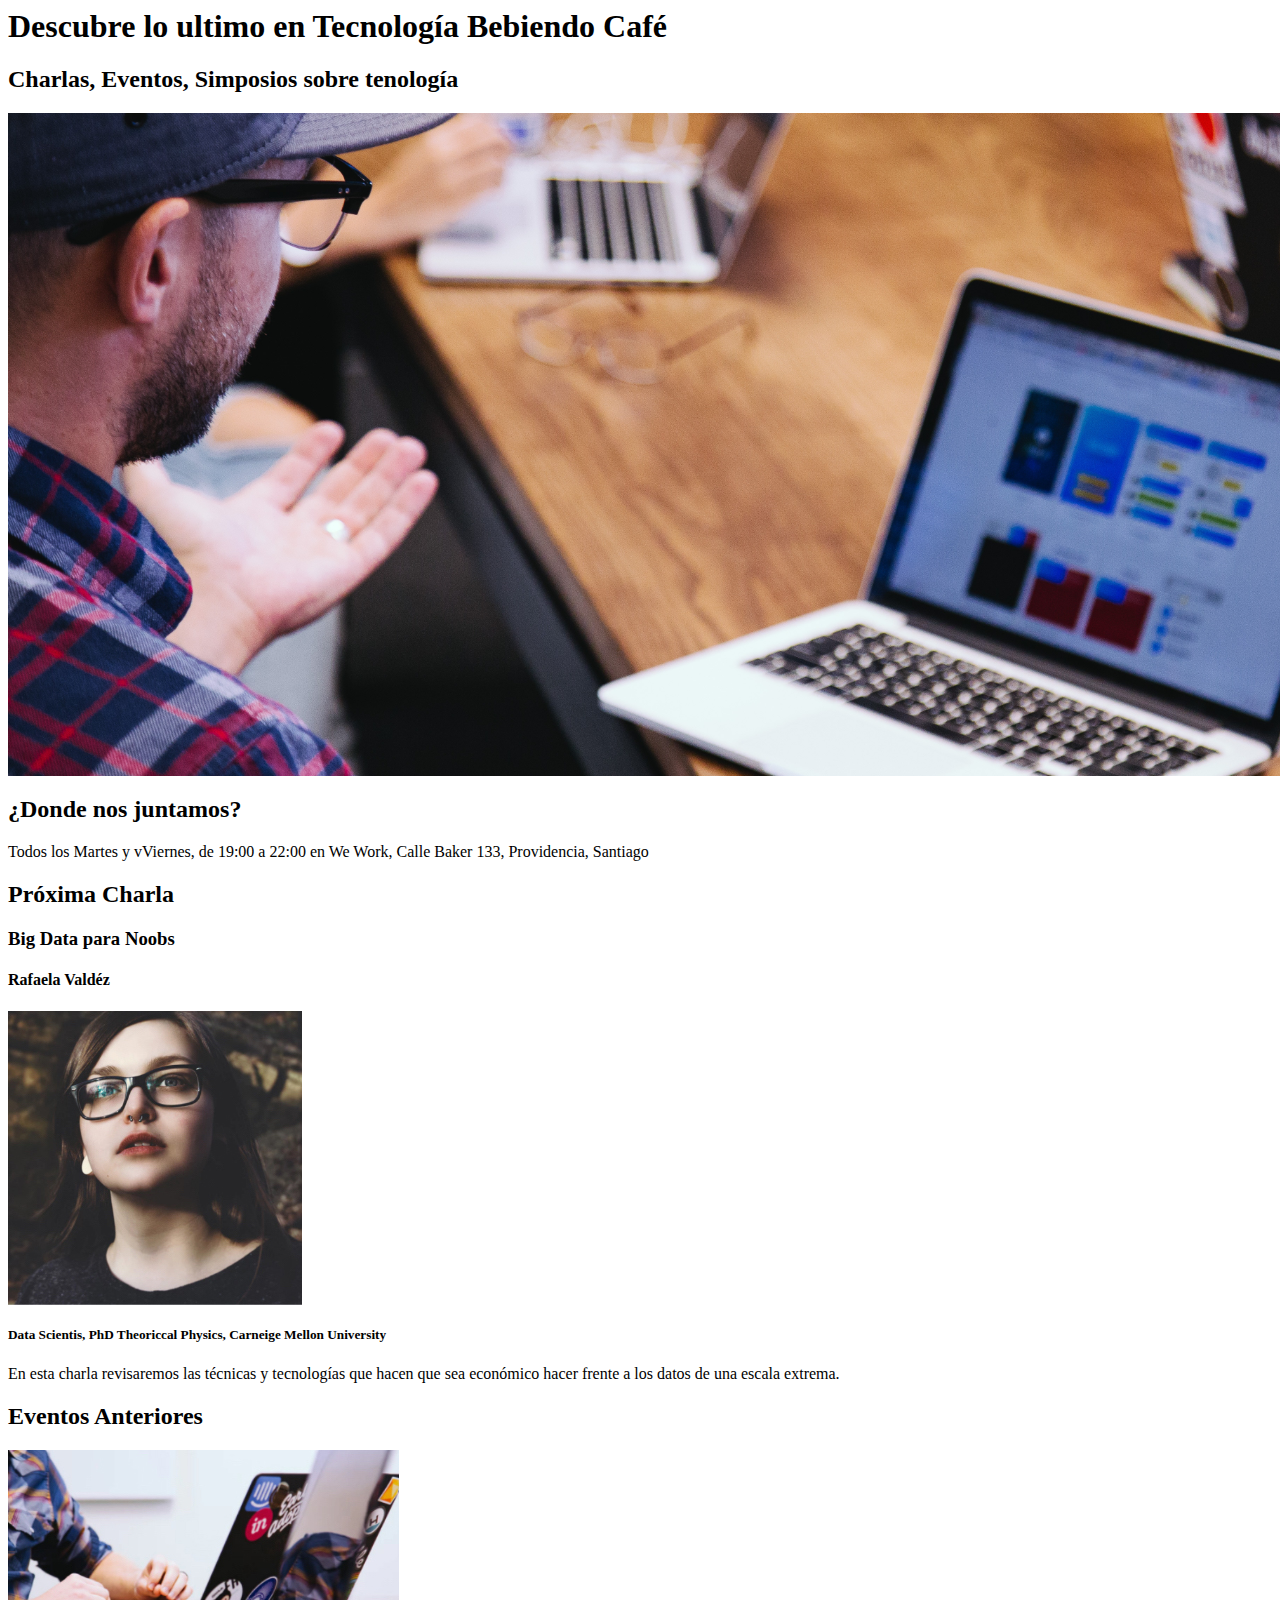
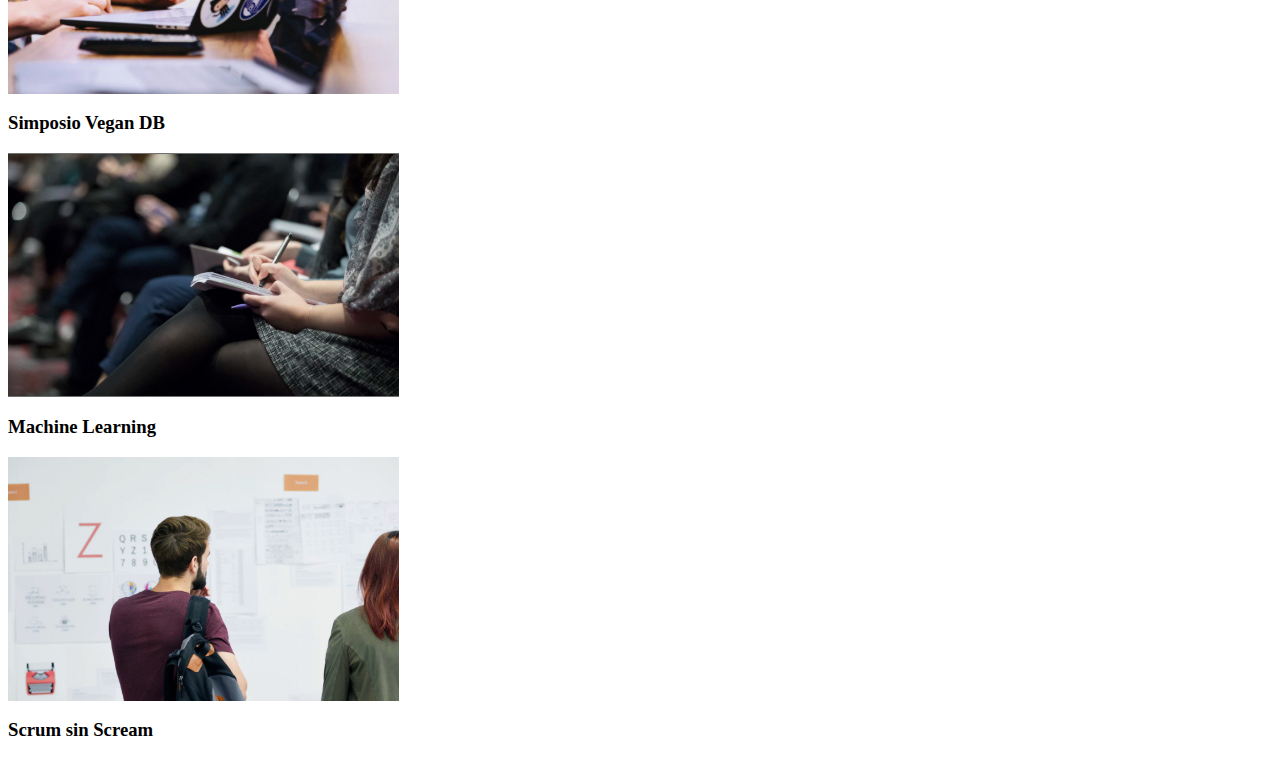
==== index.html @ 63da450f "first commit" ====
<html lang="en">
<head>
    <meta charset="UTF-8">
    <meta http-equiv="X-UA-Compatible" content="IE=edge">
    <meta name="viewport" content="width=device-width, initial-scale=1.0">
    <title>Meet & Coffee</title>
    <link rel="shorcut icon" type= "image/png" href="favicon.png"/>

</head>
<h1>Descubre lo ultimo en Tecnología Bebiendo Café</h1>
<h2>Charlas, Eventos, Simposios sobre tenología</h2>
<body>
    <img src="assets/img/bg-hero.png" alt="">
    <h2> ¿Donde nos juntamos?</h2>
    <p> Todos los Martes y vViernes, de 19:00 a 22:00 en We Work, Calle Baker 133, Providencia, Santiago</p>
<h2>Próxima Charla</h2>
<h3> Big Data para Noobs</h3>

<h4> Rafaela Valdéz</h4>
<img src="assets/img/speaker.jpg" alt="">
<h5>Data Scientis, PhD Theoriccal Physics, Carneige Mellon University</h5>
<p>En esta charla revisaremos las técnicas y tecnologías que hacen que sea 
económico hacer frente a los datos de una escala extrema. </p>

<h2> Eventos Anteriores</h2>
<img src="assets/img/simposio-vegan.jpg" alt=""/>
<h3> Simposio Vegan DB </h3>
<img src="assets/img/machine-learning.jpg" alt=""/>
<h3> Machine Learning </h3>
<img src="assets/img/scrum-sin-scream.jpg" alt=""/>
<h3> Scrum sin Scream </h3>

</body>
</html>
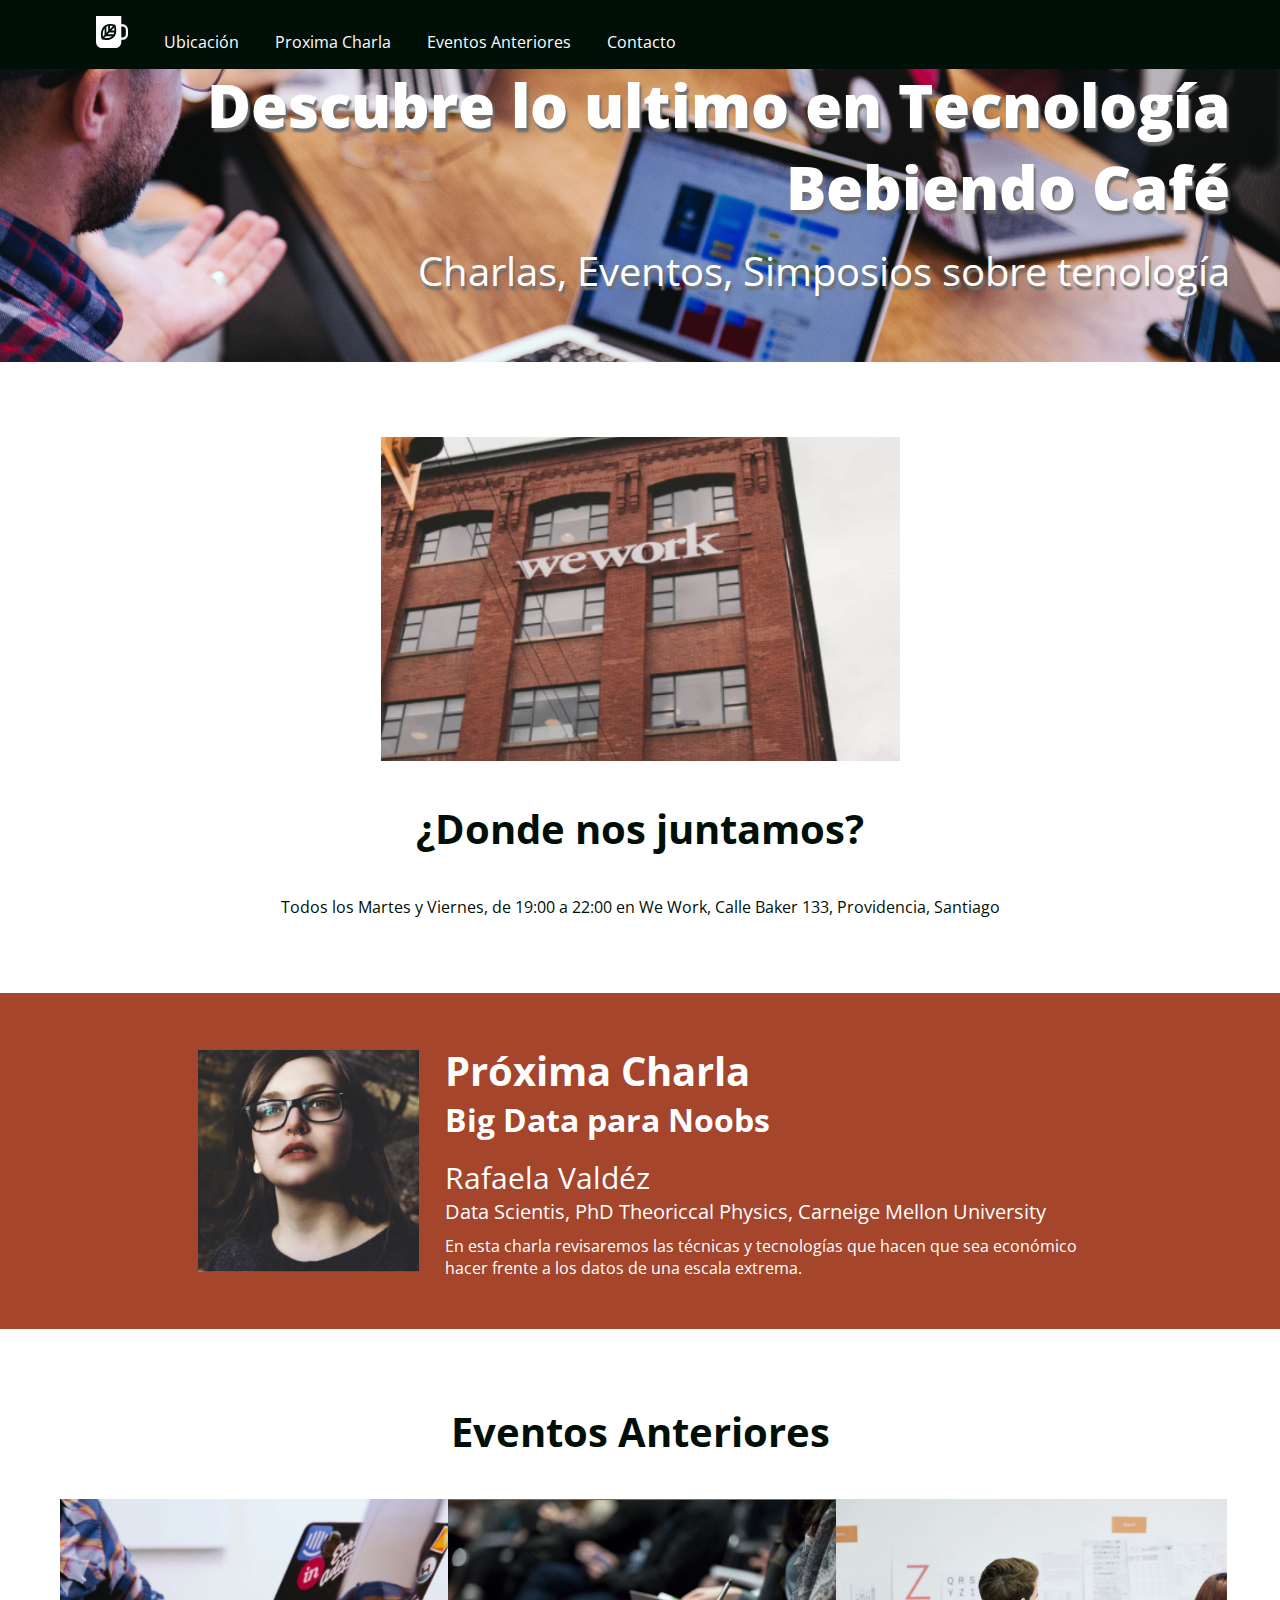
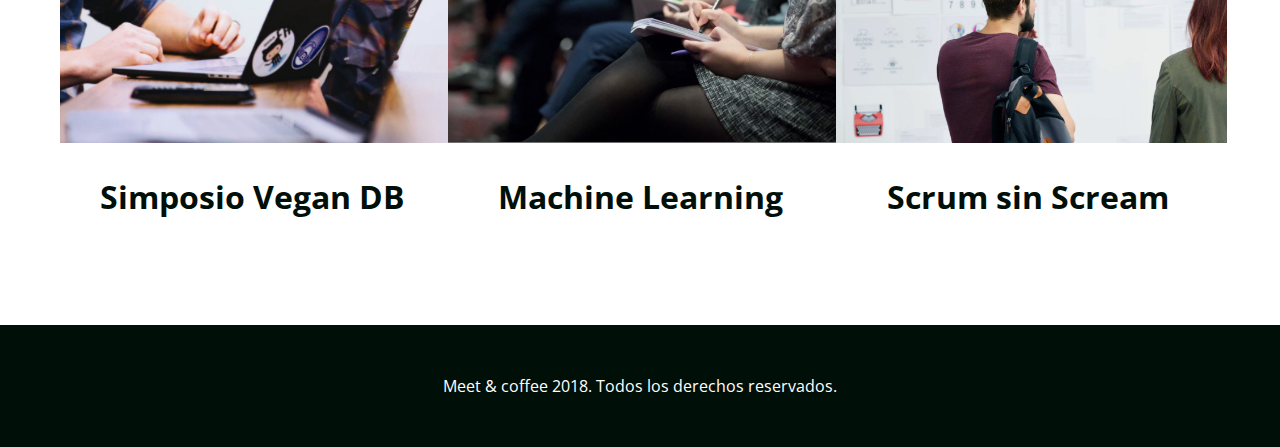
==== commit 55f6cbee: "WIP" ====
--- a/index.html
+++ b/index.html
@@ -1,34 +1,99 @@
 <html lang="en">
+
 <head>
-    <meta charset="UTF-8">
-    <meta http-equiv="X-UA-Compatible" content="IE=edge">
-    <meta name="viewport" content="width=device-width, initial-scale=1.0">
-    <title>Meet & Coffee</title>
-    <link rel="shorcut icon" type= "image/png" href="favicon.png"/>
+
+  <title>Meet & Coffee</title>
+  <link rel="shorcut icon" type="image/png" href="assets/img/favicon.png">
+  <meta charset="UTF-8">
+  <meta http-equiv="X-UA-Compatible" content="IE=edge">
+  <meta name="viewport" content="width=device-width, initial-scale=1.0">
+  <meta name="author" content="Francisca Medina Concha">
+  <meta name="description" content="Comparte tus conocimientos
+tomando café">
+  <meta name="keywords" content="charlas, eventos, simposios,
+tecnología, co-work">
+  <link href="https://fonts.googleapis.com/css2?family=Open+Sans:wght@400;700;800&display=swap" rel="stylesheet">
+  <link rel="stylesheet" href="assets/css/style.css">
+  <link rel="stylesheet" href="https://use.fontawesome.com/releases/v5.15.4/css/all.css"
+    integrity="sha384-DyZ88mC6Up2uqS4h/KRgHuoeGwBcD4Ng9SiP4dIRy0EXTlnuz47vAwmeGwVChigm" crossorigin="anonymous">
 
 </head>
-<h1>Descubre lo ultimo en Tecnología Bebiendo Café</h1>
-<h2>Charlas, Eventos, Simposios sobre tenología</h2>
+
 <body>
-    <img src="assets/img/bg-hero.png" alt="">
+  <nav class="oscuro">
+    <ul>
+      <li class="icono"><a href="#inicio">
+          <svg xmlns="http://www.w3.org/2000/svg" viewBox="0 0 44 44">
+            <path d="M11.8 26l-2.2 2.3c-.5-2.9-.7-7.5 2.2-11.2V26zm-.4 4.1c2.7.5 7.2.7 
+                    10.6-2.3h-8.5l-2.1 2.3zm5.3-16.2c-.8.2-1.7.5-2.4.9v8.5l2.4-2.6v-6.8zm2.5-.3v4.6l4-4.2c-1.1-.3-2.5-.5-4-.4zM16 25.2h8.1c.4-.8.7-1.7.9-2.6h-6.6L16 
+                    25.2zm28-6.1V25c0 4.3-3.3 7.8-7.4 7.8h-1.8v2.9c0 4.6-3.6 8.3-7.9 8.3h-19C3.6 44 0 40.3 0 35.7V0h34.8v11.4h1.8c4.1 
+                    0 7.4 3.5 7.4 7.7zm-16.2.9c.1-2.6-.4-5-.8-6.4-.2-.9-.4-1.4-.4-1.4s-.5-.2-1.4-.4c-1.4-.4-3.6-.9-6.1-.8-.8 
+                    0-1.7.1-2.5.3-.8.2-1.6.4-2.4.7-.9.4-1.7.8-2.5 1.5-.6.5-1.1 1-1.6 1.6-4.5 5.4-3.4 
+                    12.5-2.6 15.5.2.9.4 1.4.4 1.4s.5.2 1.4.4c2.8.8 9.6 2 14.7-2.7.6-.5 1.1-1.1 1.5-1.7.6-.8 
+                    1-1.7 1.4-2.6.3-.8.5-1.7.7-2.6.1-1.1.2-1.9.2-2.8zm13.2-.9c0-2.6-2-4.6-4.4-4.6h-1.8v15.1h1.8c2.4 
+                    0 4.4-2.1 4.4-4.6v-5.9zM21 20h4.4c0-1.6-.1-3-.4-4.2L21 20z" />
+          </svg>
+        </a></li>
+      <li><a href="#ubicacion">Ubicación</a></li>
+      <li><a href="#proxima_charla">Proxima Charla</a></li>
+      <li><a href="#eventos">Eventos Anteriores</a></li>
+      <li><a href="#contacto">Contacto</a></li>
+    </ul>
+  </nav>
+
+  <header id="Inicio" class="hero-section">
+    <h1>Descubre lo ultimo en Tecnología Bebiendo Café</h1>
+    <h2 id="subtitulo">Charlas, Eventos, Simposios sobre tenología</h2>
+  </header>
+
+  <section id="ubicacion">
+    <img src="assets/img/we-work.jpg" alt="we-work">
     <h2> ¿Donde nos juntamos?</h2>
-    <p> Todos los Martes y vViernes, de 19:00 a 22:00 en We Work, Calle Baker 133, Providencia, Santiago</p>
-<h2>Próxima Charla</h2>
-<h3> Big Data para Noobs</h3>
+    <p class="selector-clase" id="selector-id"> Todos los Martes y Viernes, de 19:00 a 22:00 en We Work, Calle Baker
+      133, Providencia, Santiago</p>
+  </section>
 
-<h4> Rafaela Valdéz</h4>
-<img src="assets/img/speaker.jpg" alt="">
-<h5>Data Scientis, PhD Theoriccal Physics, Carneige Mellon University</h5>
-<p>En esta charla revisaremos las técnicas y tecnologías que hacen que sea 
-económico hacer frente a los datos de una escala extrema. </p>
+  <section id="proxima_charla" class="sweet-brown">
+    <div class="centrado">
+      <img src="assets/img/speaker.jpg" alt="speaker" class="charla-speaker">
 
-<h2> Eventos Anteriores</h2>
-<img src="assets/img/simposio-vegan.jpg" alt=""/>
-<h3> Simposio Vegan DB </h3>
-<img src="assets/img/machine-learning.jpg" alt=""/>
-<h3> Machine Learning </h3>
-<img src="assets/img/scrum-sin-scream.jpg" alt=""/>
-<h3> Scrum sin Scream </h3>
+      <div class="charla-texto">
+        <h2>Próxima Charla</h2>
+        <h3>Big Data para Noobs</h3>
+        <h4>Rafaela Valdéz</h4>
+        <h5>Data Scientis, PhD Theoriccal Physics, Carneige Mellon University</h5>
+        <p>
+          En esta charla revisaremos las técnicas y tecnologías que hacen que sea económico hacer frente a los
+          datos de una escala extrema.
+        </p>
+      </div>
+    </div>
+  </section>
+  <section id="eventos">
+    <h2> Eventos Anteriores</h2>
 
+    <article class="evento">
+      <img src="assets/img/simposio-vegan.jpg" alt="simposio-vegan" />
+      <h3> Simposio Vegan DB </h3>
+    </article>
+
+    <article class="evento">
+      <img src="assets/img/machine-learning.jpg" alt="machine-learning" />
+      <h3> Machine Learning </h3>
+    </article>
+
+    <article class="evento">
+      <img src="assets/img/scrum-sin-scream.jpg" alt="scrum-sin-scream" />
+      <h3> Scrum sin Scream </h3>
+    </article>
+  </section>
+
+  <footer class="oscuro" id="contacto">
+    <a href="https://github.com"><i class="fab fa-github-square fa-5x"></i></a>
+    <a href="https://twitter.com"><i class="fab fa-twitter-square fa-5x"></i></a>
+    <a href="https://linkedin.com"><i class="fab fa-linkedin fa-5x"></i></a>
+    <p>Meet & coffee 2018. Todos los derechos reservados.</p>
+  </footer>
 </body>
+
 </html>--- a/assets/css/style.css
+++ b/assets/css/style.css
@@ -0,0 +1,143 @@
+/* selector por elemento */
+body *{
+    margin: 0;
+    padding: 0;
+    border: 0; 
+}
+
+body {
+    text-align: center;
+    color: #000f08;
+    margin: 0px;
+    font-family: 'Open Sans', sans-serif;
+   
+}
+h1{
+    font-weight: 800;
+    font-size: 3.75em;
+    margin-bottom: 0.25em;
+}
+
+h2{
+    font-weight: 700;
+    font-size: 2.5em;
+}
+
+h3{
+    font-size: 2em;
+}
+
+h4{
+    font-size: 30px;
+}
+
+h5 { 
+    font-size: 1.25em;
+}
+
+#subtitulo, h4, h5{
+    font-weight: 400;
+}
+
+.oscuro{
+    background: #000f08;
+    color: #ffffff; ;
+}
+
+.oscuro a{
+    color: #ffffff;
+    text-decoration: none;
+    }
+
+.sweet-brown{
+    text-align: left;
+    background: #a4452c;
+    color: #ffffff;
+    padding: 50px; 
+    white-space: nowrap;
+}
+
+.hero-section{
+    text-align: right;
+    background-image: url('../img/bg-hero.png');
+    background-repeat: no-repeat;
+    background-size: cover;
+    color: #ffffff;
+    text-shadow: 0.125em 0.25em 0.125em #707070;
+    padding: 4rem 3.125rem;
+}
+
+section, footer{
+    margin-top: 75px;
+}
+
+footer{
+    padding: 50px;
+}
+.charla-speaker, .charla-texto, .evento{
+    display: inline-block;
+}
+
+.centrado{
+    width: 75%;
+    margin: 0 auto;
+}
+
+.evento{
+    width: 30%; 
+}
+
+.charla-speaker{
+    width: 25%;
+    vertical-align: middle;
+}
+
+.charla-texto{
+    width: 72.5%;
+    vertical-align: middle;
+    margin-left: 2.5%;
+    white-space: normal;
+}
+.icono {
+    width: 2rem;
+    
+}
+.icono svg{
+    fill: #ffffff;
+}
+
+#ubicacion h2{
+    margin: 1em auto; 
+}
+
+.sweet-brown h3, .sweet-brown h5{
+    margin-bottom:  0.5em;
+}
+
+#eventos h2{
+    margin-bottom: 1em;
+}
+
+#eventos h3 { 
+    margin: 1em auto;
+}
+/* MENU */
+nav {
+    text-align: left;
+    padding: 1rem 5rem;
+    position: fixed;
+    width: 100vw;
+}
+
+nav ul {
+    list-style-type: none;
+}
+
+nav ul li{
+    display: inline-block;
+    margin: 0 1em;
+}
+
+footer i{ 
+    margin : 0 0.25em 0.5em 0.25em;
+}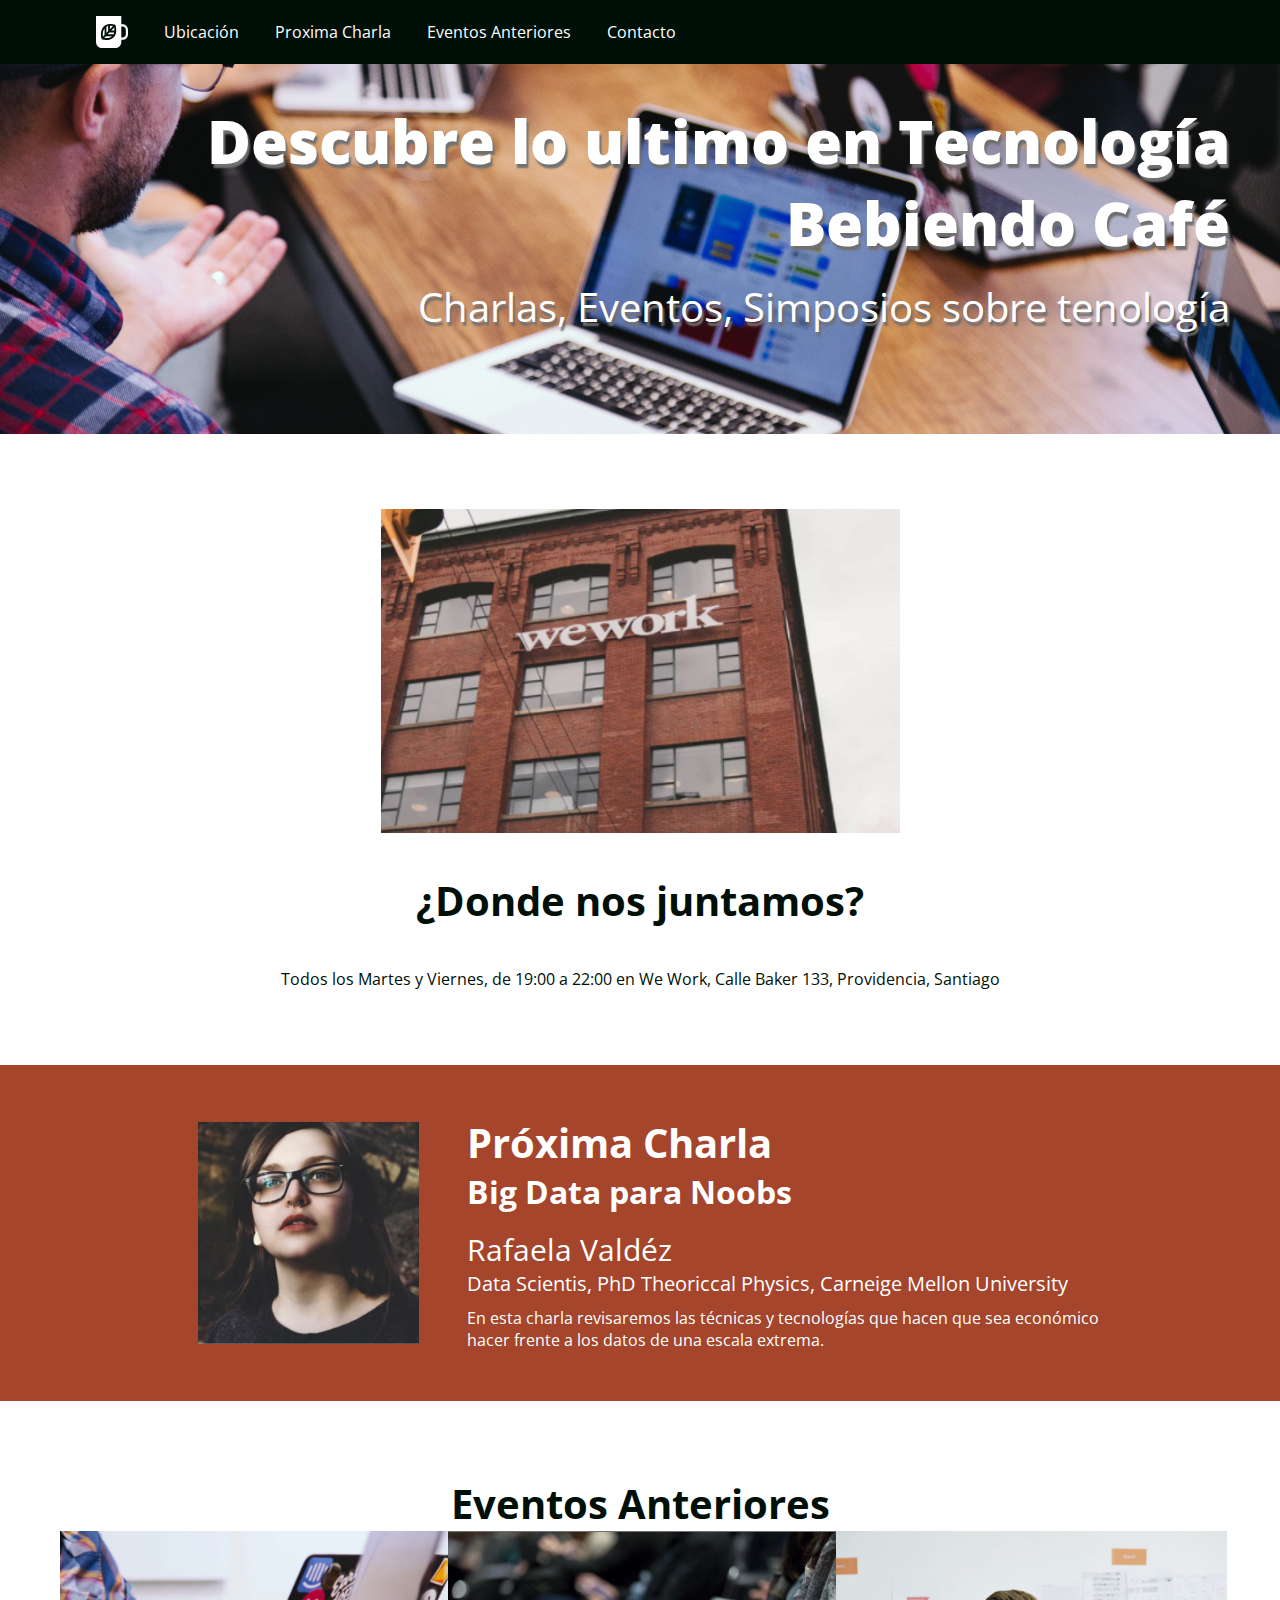
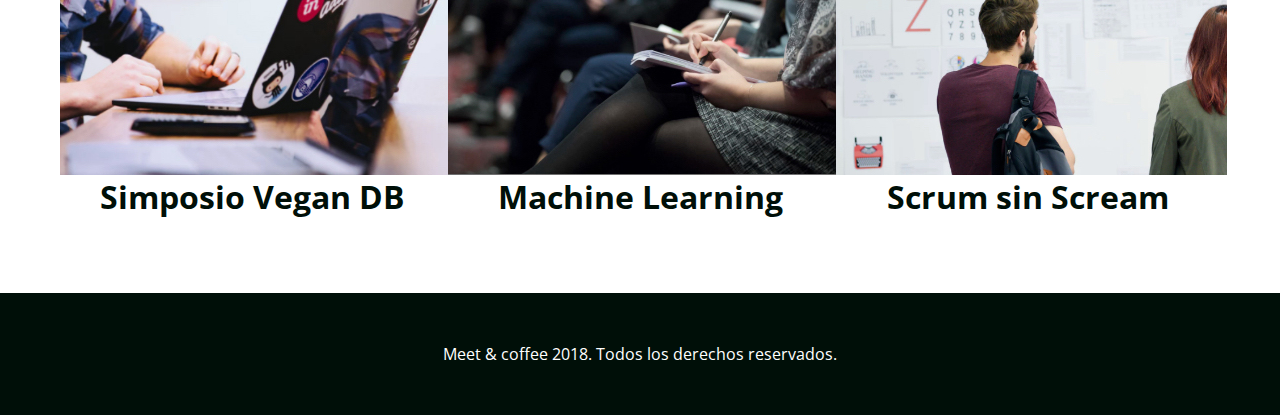
==== commit b8a53e1b: "evento1" ====
--- a/index.html
+++ b/index.html
@@ -1,4 +1,4 @@
-<html lang="en">
+<html lang="es">
 
 <head>
 
@@ -73,8 +73,8 @@
     <h2> Eventos Anteriores</h2>
 
     <article class="evento">
-      <img src="assets/img/simposio-vegan.jpg" alt="simposio-vegan" />
-      <h3> Simposio Vegan DB </h3>
+      <a href="evento01.html"><img src="assets/img/simposio-vegan.jpg" alt="simposio-vegan" /></a>
+        <h3> Simposio Vegan DB </h3>
     </article>
 
     <article class="evento">
--- a/assets/css/style.css
+++ b/assets/css/style.css
@@ -1,143 +1,187 @@
-/* selector por elemento */
-body *{
-    margin: 0;
-    padding: 0;
-    border: 0; 
+body * {
+  margin: 0;
+  padding: 0;
+  border: 0;
 }
 
 body {
-    text-align: center;
-    color: #000f08;
-    margin: 0px;
-    font-family: 'Open Sans', sans-serif;
-   
-}
-h1{
-    font-weight: 800;
-    font-size: 3.75em;
-    margin-bottom: 0.25em;
+  text-align: center;
+  color: #000f08;
+  margin: 0px;
+  font-family: "Open Sans", sans-serif;
 }
 
-h2{
-    font-weight: 700;
-    font-size: 2.5em;
+h1 {
+  font-weight: 800;
+  font-size: 3.75em;
+  margin-bottom: 0.25em;
 }
 
-h3{
-    font-size: 2em;
+h2 {
+  font-weight: 700;
+  font-size: 2.5em;
 }
 
-h4{
-    font-size: 30px;
+h3 {
+  font-size: 2em;
 }
 
-h5 { 
-    font-size: 1.25em;
+h4 {
+  font-size: 30px;
 }
 
-#subtitulo, h4, h5{
-    font-weight: 400;
+h5 {
+  font-size: 1.25em;
 }
 
-.oscuro{
-    background: #000f08;
-    color: #ffffff; ;
+#subtitulo,
+h4,
+h5 {
+  font-weight: 400;
 }
 
-.oscuro a{
-    color: #ffffff;
-    text-decoration: none;
-    }
-
-.sweet-brown{
-    text-align: left;
-    background: #a4452c;
-    color: #ffffff;
-    padding: 50px; 
-    white-space: nowrap;
+.hero-section {
+  text-align: right;
+  background-image: url("../img/bg-hero.png");
+  background-repeat: no-repeat;
+  background-size: cover;
+  color: #ffffff;
+  text-shadow: 0.125em 0.25em 0.125em #707070;
+  padding: 6.25rem 3.125rem;
 }
 
-.hero-section{
-    text-align: right;
-    background-image: url('../img/bg-hero.png');
-    background-repeat: no-repeat;
-    background-size: cover;
-    color: #ffffff;
-    text-shadow: 0.125em 0.25em 0.125em #707070;
-    padding: 4rem 3.125rem;
+section,
+footer {
+  margin-top: 75px;
 }
 
-section, footer{
-    margin-top: 75px;
+.charla-speaker,
+.charla-texto,
+.evento {
+  display: inline-block;
 }
 
-footer{
-    padding: 50px;
-}
-.charla-speaker, .charla-texto, .evento{
-    display: inline-block;
+.simposio {
+  margin: 0 auto;
 }
 
-.centrado{
-    width: 75%;
-    margin: 0 auto;
+/* SPEAKER */
+
+.sweet-brown {
+  text-align: left;
+  background: #a4452c;
+  color: #ffffff;
+  padding: 50px;
+  white-space: nowrap;
 }
 
-.evento{
-    width: 30%; 
+.centrado {
+  width: 75%;
+  margin: 0 auto;
 }
 
-.charla-speaker{
-    width: 25%;
-    vertical-align: middle;
+.charla-speaker {
+  width: 25%;
+  vertical-align: middle;
 }
 
-.charla-texto{
-    width: 72.5%;
-    vertical-align: middle;
-    margin-left: 2.5%;
-    white-space: normal;
-}
-.icono {
-    width: 2rem;
-    
-}
-.icono svg{
-    fill: #ffffff;
+.charla-texto {
+  width: 72.5%;
+  vertical-align: middle;
+  margin-left: 5%;
+  white-space: normal;
 }
 
-#ubicacion h2{
-    margin: 1em auto; 
+.sweet-brown h3,
+.sweet-brown h5 {
+  margin-bottom: 0.5em;
+}
+/* UBICACION */
+#ubicacion h2 {
+  margin: 1em auto;
 }
 
-.sweet-brown h3, .sweet-brown h5{
-    margin-bottom:  0.5em;
+/* Eventos */
+.evento {
+  width: 30%;
 }
 
-#eventos h2{
-    margin-bottom: 1em;
+#eventos h2 {
+  margin: 0 auto;
+  justify-content: center;
 }
 
-#eventos h3 { 
-    margin: 1em auto;
+#eventos h3 {
+  margin: 0 auto;
+  justify-content: center;
 }
+
 /* MENU */
+.oscuro {
+  background: #000f08;
+  color: #ffffff;
+}
+
+.oscuro a {
+  color: #ffffff;
+  text-decoration: none;
+}
+
+.icono {
+  width: 2rem;
+}
+
+.icono svg {
+  fill: #ffffff;
+}
+
 nav {
-    text-align: left;
-    padding: 1rem 5rem;
-    position: fixed;
-    width: 100vw;
+  text-align: left;
+  padding: 1rem 5rem;
+  position: fixed;
+  width: 100vw;
 }
 
 nav ul {
-    list-style-type: none;
+  list-style-type: none;
 }
 
-nav ul li{
-    display: inline-block;
-    margin: 0 1em;
+nav ul li {
+  display: inline-block;
+  margin: 0 1em;
+  vertical-align: middle;
 }
 
-footer i{ 
-    margin : 0 0.25em 0.5em 0.25em;
-}+/*FOOTER*/
+
+footer {
+  padding: 50px;
+}
+
+footer i {
+  margin: 0 0.25em 0.5em;
+}
+
+/* SIMPOSIO VEGAN*/
+.simposio-vegan {
+  display: inline-block;
+}
+
+.simposio-vegan p {
+  text-align: justify;
+  margin-top: 25px;
+  margin-left: 25%;
+  margin-right: 25%;
+}
+
+.simposio-vegan h2 {
+  text-align: left;
+  margin-left: 25%;
+  margin-right: 25%;
+  margin-top: 20px;
+}
+
+.simposio-imagen {
+  margin-top: 50px;
+  width: 50%;
+}
